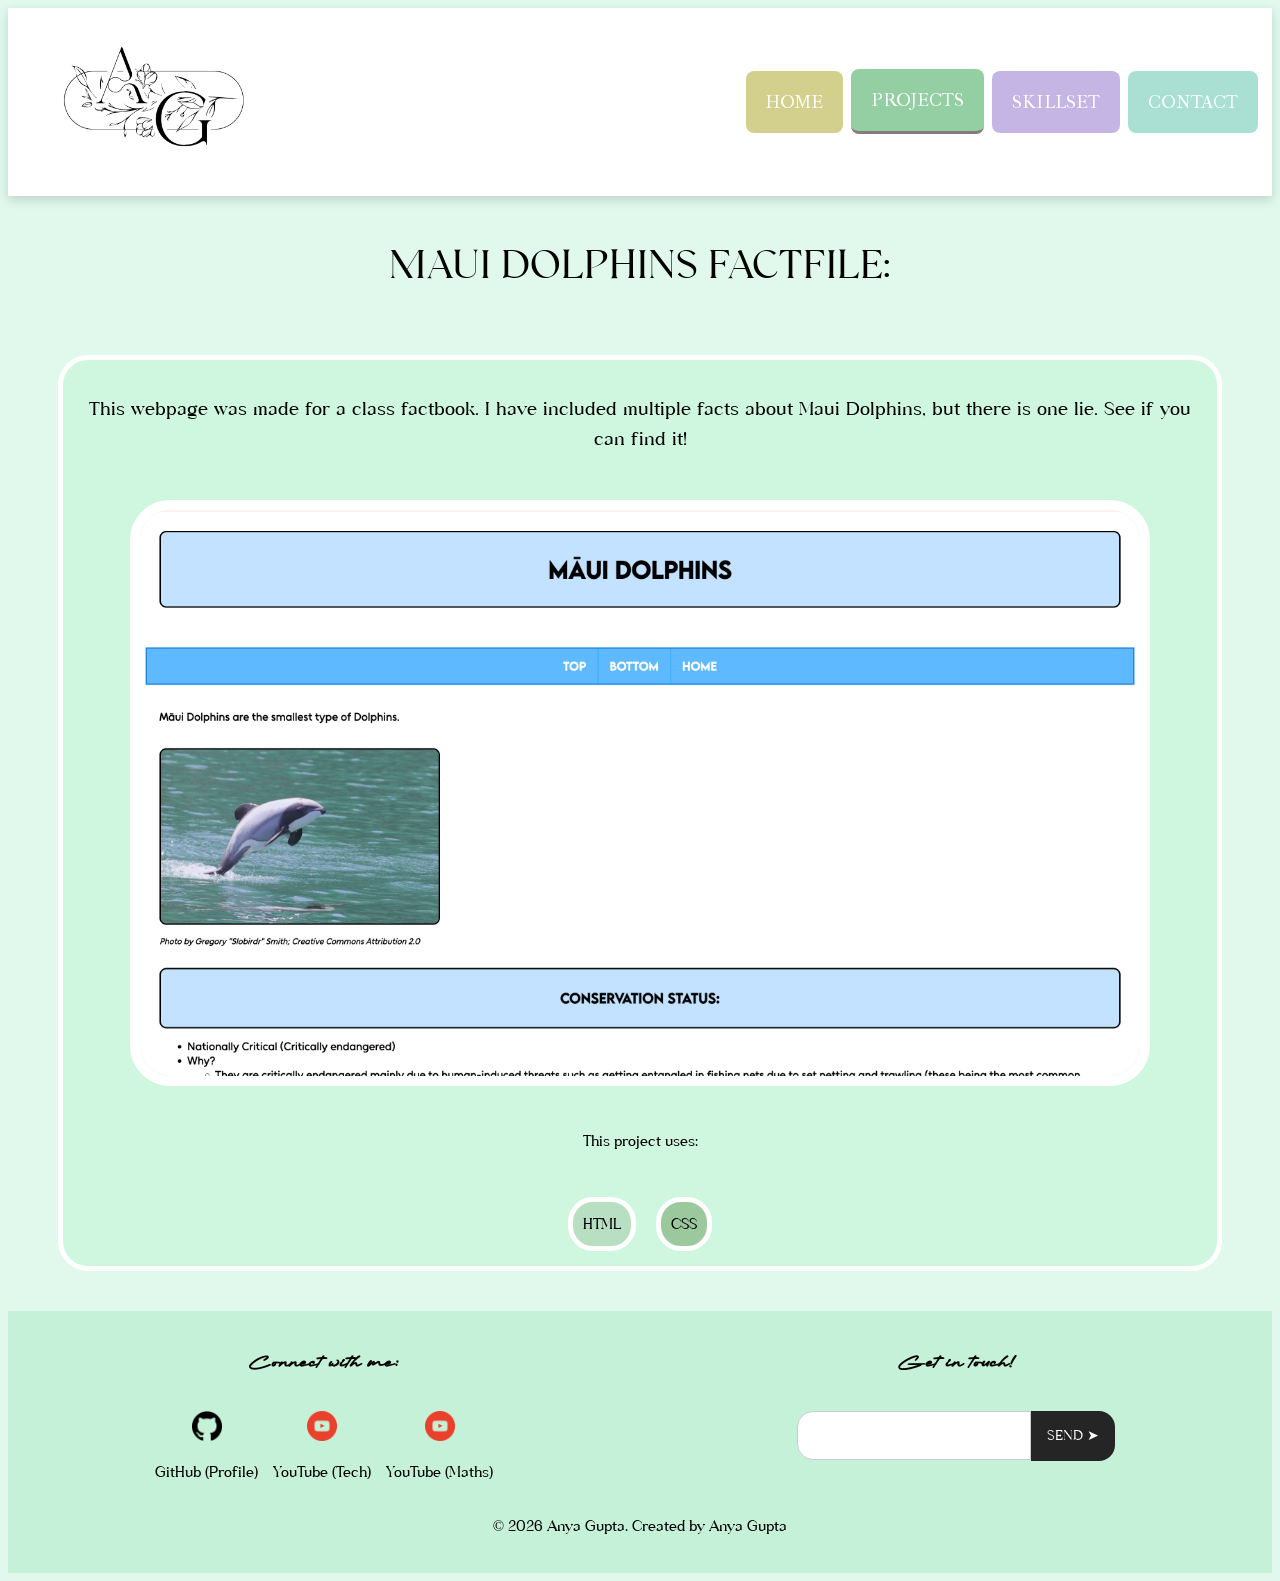
==== Pages/ayle_project_page.html @ 573f2d60 "Added a page for each of my projects to make it more clearer" ====
<!DOCTYPE html>
<html lang="en">
<head>
    <meta charset="UTF-8">
    <meta name="viewport" content="width=device-width, initial-scale=1.0">
    <title>Anya's Portfolio</title>
    <link rel="stylesheet" href="style.css">
</head>
<body class="projects">

    <ul class="navigationBar">
        <li class="mainLogo">
            <a class="mainTitle" href="index.html"><img src="../Images/Logo.png" alt="Logo" class="logoImg"></a>
        </li>
        <li><a class="homeNav" href="index.html">HOME</a></li>
        <li><a class="projectsNav active" href="projects.html">PROJECTS</a></li>
        <li><a class="skillsetNav" href="skillset.html">SKILLSET</a></li>
        <li><a class="contactMeNav" href="contact.html">CONTACT</a></li>
    </ul>

    <p class="projectsTitle">MAUI DOLPHINS FACTFILE:</p>
    
    <div class="projectsBox">

        <a href="../Māui Dolphins Portfolio/maui_dolphin.html" target="_blank">
            <div class="eachProject">
                <p class="projectDescription">This webpage was made for a class factbook. I have included multiple facts about Maui Dolphins, but there is one lie. See if you can find it!</p>
                <img class="projectImage" src="../Images/Maui_Dolphins_Image.png" alt="">
                <p class="projectDescriptionLanguage">This project uses:</p>
                <div class="languages">
                    <p class="mintSkill"> HTML</p>
                    <p class="greenSkill"> CSS</p>
                </div>
            </div>
        </a> 

    </div>


    <footer>
        <div class="myFooter">
            <div class="footerStuff">
                <h2> Connect with me:</h2>
                <div class="connectionsFooter">
                    <a href="https://github.com/Anya-Gupta2025" target="_blank">
                        <img src="../Images/github_Logo.png" alt="GitHub Logo" class="footerLogos">
                        <p>GitHub (Profile)</p>
                    </a>
                    <a href="https://www.youtube.com/@2minuteinfo771" target="_blank">
                        <img src="../Images/youtube_Logo.png" alt="YouTube Logo" class="footerLogos">
                        <p>YouTube (Tech)</p>
                    </a>
                    <a href="https://www.youtube.com/@AYLE2024" target="_blank">
                        <img src="../Images/youtube_Logo.png" alt="YouTube Logo" class="footerLogos">
                        <p>YouTube (Maths)</p>
                    </a>
                </div>    
            </div>
            <br>
            <div class="footerEmailingBox">
                <h2> Get in touch!</h2>
                <form action="mailto:guptaan@wsc.school.nz" method="post" enctype="text/plain">
                    <textarea name="message" placeholder="Start typing your message here..." required> </textarea>
                    <button class="title" type="submit">SEND ➤</button>
                </form>
            </div>
        </div>
        
        <p>© 2026 Anya Gupta. Created by Anya Gupta</p>
    </footer>

</body>
</html>

<!--Anya Gup&#0137;ta-->
---- Pages/style.css ----
/* Colouring the different pages' backgrounds and footers */
.home {
    background-color: #f9f6e0;
}

.home footer {
    background-color: #f1d9b9;
}

.skillset {
    background-color: #ece0f9;
}

.skillset footer {
    background-color: #e6c6f1;
}

.contact {
    background-color: #e0f8f9;
}

.contact footer {
    background-color: #bcddde;
}

.projects {
    background-color: #e0f9ec;
}

.projects footer {
    background-color: #c6f1d9;
}


/* Normal Text Styling */

    p {
        font-family: body;
        font-size: 15px;
        line-height: 1.6;
    }


/* heading style */

    h2 {
        font-family: mainTitle;
        font-size: 20px;
        line-height: 1.6;
    }


/* Title styling */

    .title {
        font-family: title;
        font-size: 25px;
    }


/* Navigation Bar */

    .navigationBar {
        position: sticky;       /* keeps navbar visible at top */
        top: 0; 
        z-index: 10000;
        isolation: isolate;
        font-family: otherText;
        list-style: none;
        padding: 14px;
        margin: 0px;
        display: flex;
        align-items: center;
        background-color: white;
        box-shadow: 0px 4px 10px rgba(0, 0, 0, 0.15);
    }

    .homeNav {
        background-color: rgb(211, 208, 142);
    }

    .projectsNav {
        background-color: #93cfa3;
    }

    .skillsetNav {
        background-color: #c4b5e5;
    }

    .contactMeNav {
        background-color: #aae0d3;
    } 
    
    .navigationBar li {
        margin-left: 8px;
    }

    .navigationBar li a {
        display: block;
        padding: 20px;
        text-decoration: none;
        border-radius: 8px;
        transition: filter 2s ease, transform 2s ease;

    }

    .navigationBar li:not(.mainLogo) a:hover {
        filter: brightness(80%);
        box-shadow: 0px 4px 10px rgba(0, 0, 0, 0.15);
    }
    
    .navigationBar li a:hover {
        transform: translateY(-2px) scale(1.05);
    }

    .navigationBar li:not(.mainLogo) a {
        color: white;
    }

    .mainTitle {
        font-family: mainTitle;
        color: black;
        font-size: 30px;
        font-weight: bold;
        padding-right: 50px;
    } 

    .navigationBar li a.active {
        border-bottom: 3px solid rgb(134, 123, 123);
    }

    .mainLogo {
        margin-right: auto;
        display: flex;
        align-items: center;
    }

    .logoImg {
        width: 200px;
        border-radius: 10px;
    }

/* Profile Picture and Introduction on Homepage */   
    .homeIntro {
        padding: 20px 50px;
        display: flex;
        flex-wrap: wrap;
        align-items: center;
        justify-content: space-around;
        gap: 40px;

    }

    .profilePic img {
        width: 300px;
        border-radius: 1000px;
        border: 5px solid rgb(255, 235, 134);
        object-fit: cover;
        vertical-align: middle;
    }

    .introText {
        flex: 1;
    }

/* Projects Page */

    .projectsTitle {
        font-family: title;
        font-size: 40px;
        text-align: center;
    }


    .projectsBox {
        padding: 15px 50px;
        display: flex;
        flex-wrap: wrap;
        align-items: center;
        justify-content: center;
        gap: 40px;
        padding-bottom: 40px;
    }

    .projectsBox a {
        text-decoration: none;
    }

    .eachProject {
        display: flex;
        flex-direction: column;
        align-items: center;
        justify-content: center;
        border: 5px solid white;
        border-radius: 30px;
        background-color: #cff6df;
    }

    .eachProject p{
        color: black;
        text-align: center;
    }

    .projectTitle {
        font-family: mainTitle;
        font-size: 30px;
        padding: 0 50px;
    }

    .languages {
        display: flex;
        gap: 20px;
        align-items: center;
        justify-content: center;
        padding: 0 16px;
    }

    .mintSkill, .greenSkill, .darkGreenSkill {
        flex: 1;
        padding: 10px;
        border-radius: 25px;
        border: 5px solid rgb(255, 255, 255);
    }

    .mintSkill, .greenSkill, .darkGreenSkill, .eachProject {
        transition: filter 1s ease, transform 1s ease;
    }

    .mintSkill:hover, .greenSkill:hover, .darkGreenSkill:hover, .eachProject:hover {
        transform: scale(1.05);
        filter: brightness(90%) drop-shadow(rgb(50, 88, 67) 0px 10px 5px);
    }

    .mintSkill {
        background-color: #b8dfc2;
    }

    .greenSkill {
        background-color: #9bc99d;
    }

    .darkGreenSkill {
        background-color: rgb(108, 154, 108);
    }

    .projectImage {
        width: 90%;
        max-width: 1000px;
        border-radius: 40px;
        border: 10px solid white;
        margin: 14px;
        object-fit: cover;
    }

/* Contact Page */

.contact{
    font-family: body;
}
    
.contactBox{
        width: 100%;
        height: 80vh;
        display: flex;
        align-items: center;
        justify-content: center;
    }

    .contactBox form {
        background-color: white;
        width: 500px;
        padding: 30px;
        font-size: 18px;
    }

    .messageIcon{
        display: flex;
        align-items: center;
        justify-content: center;
        margin-bottom: 10px;
    }

    .messageIcon p{
        font-size: 25px;
    }

    .messageIcon span {
        font-size: 25px;
        font-weight: bold;
        margin-left: 15px;
    }

    .contact form input, .contact textarea {
        width: 100%;
        border-top: none;
        border-left: none;
        border-right: none;
        border-right: none;
        border-bottom: 1px solid black;
        font-family: body;
    }

    #inputField {
        padding-bottom: 20px;
        display: flex;
        align-items: center;
    }

    .sendButton {
        width: 100px;
        border: none;
        background-color: black;
        color: white;
        font-size: 16px;
        padding: 10px;
        border-radius: 50px;
        transition: transform 1s ease, filter 1s ease;  
    }

    .sendButton:hover {
        transform: scale(1.05);
        filter: brightness(80%);
    }

/* Skillset Page */

    .skillsetBox {
        padding: 40px 20px;
        display: flex;
        flex-wrap: wrap;
        align-items: center;
        justify-content: center;
        gap: 40px;
        padding-bottom: 40px;
    }

    .eachSkill {
        display: flex;
        flex-direction: column;
        align-items: center;
        justify-content: center;
        border: 5px solid white;
        border-radius: 30px;
        background-color: #e3caf1;
        box-shadow: 0px 4px 10px rgba(0, 0, 0, 0.15);
        transition: transform 1s ease;
    }

    .eachSkill:hover {
        transform: scale(1.05);
    }

    .eachSkill p{
        color: black;
        text-align: center;
    }

    .skillTitle {
        font-family: mainTitle;
        font-size: 30px;
        padding: 0 50px;
    }

    .lavenderFeature, .purpleFeature {
        flex: 1;
        padding: 10px;
        border-radius: 25px;
        border: 3px solid rgb(255, 255, 255);
    }

    .lavenderFeature {
        background-color: rgb(225, 210, 242);
    }

    .purpleFeature {
        background-color: rgb(185, 162, 211);
    }

    .skillImageHTML {
        width: 100px;
        margin-bottom: 20px;
    }
    
    .skillImageCSS {
        width: 75px;
        margin-bottom: 20px;
    }

    .skillImageJS {
        width: 110px;
        margin-bottom: 20px;
    }

    .skillImageJava {
        width: 60px;
        margin-bottom: 20px;
    }

    .skillImagePython {
        width: 110px;
        margin-bottom: 20px;
    }

/* Each Project Page */
    .projectDescription {
        font-family: body;
        padding: 14px;
        font-size: 19px;
    }

    .projectDescriptionLanguage {
        font-family: body;
        padding: 14px;
        font-size: 15px;
    }


/* Footer */
    footer {
        text-align: center;
        padding: 20px;

    }

    .myFooter {
        display: flex;
        gap: 20px;
    }

    .footerStuff {
        flex: 1;
        display: flex;
        flex-direction: column;
        align-items: center;
        gap: 15px;
    }

    .connectionsFooter {
        display: flex;
        gap: 15px;
    }

    .connectionsFooter a {
        text-decoration: none;
        color: black;
    }

    .footerLogos {
        width: 30px;
    }

    .footerLogos, .connectionsFooter a {
        transition: transform 2s ease;
    }

    .footerLogos:hover, .connectionsFooter a:hover {
        transform: scale(1.2);
    }

    /* Contact Form */
        
        .footerEmailingBox {
            flex: 1;
            display: flex;
            flex-direction: column;
            align-items: center;
            gap: 15px;
        }

        .footerEmailingBox form {
            display: flex;
            gap: 0px;
        }

        .footerEmailingBox textarea {
            width: 200px;
            height: 15px;
            padding: 16px;
            border: 1px solid #ccc;
            border-radius: 16px 0 0 16px;
            resize: none;            
            font-family: body;
        }

        .footerEmailingBox button {
            padding: 16px;
            border: none;
            background-color: #252525;
            cursor: pointer;
            font-size: 14px;
            color: white;
            transition: filter 2s ease;
            border-radius: 0 16px 16px 0;
        }

        .footerEmailingBox button:hover {
            filter: brightness(50%);
        }

/* Fonts */

    @font-face {
    font-family: mainTitle; 
    src: url(../Fonts/mayonice/Mayonice.ttf); 
    }

    @font-face {
        font-family: otherText;
        src: url(../Fonts/im_fell_types/IM\ Fell\ French\ Canon/FeFCrm2.ttf);
    }

    @font-face {
        font-family: body;
        src: url(../Fonts/Classyvogueregular.ttf);
    }

    @font-face {
        font-family: title;
        src: url(../Fonts/wolfpack-Regular.ttf)
    }
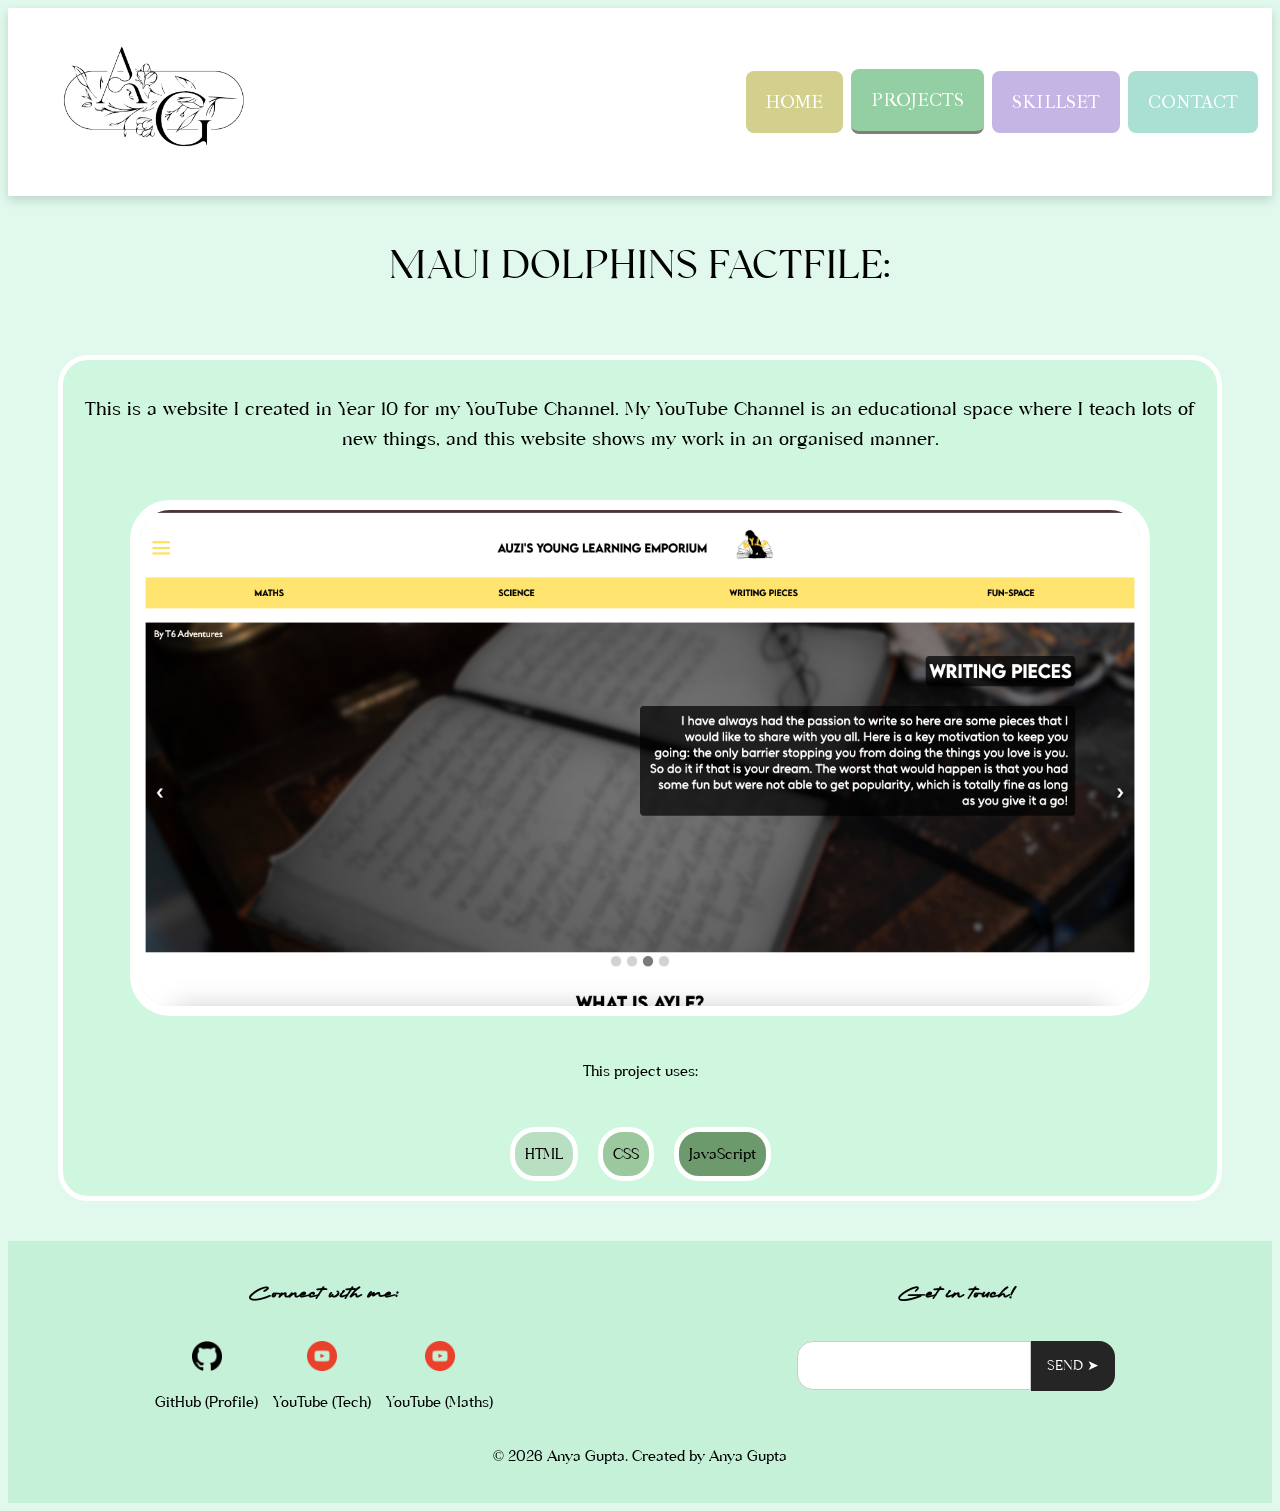
==== commit 4ca48faa: "Fixed some errors for my project pages" ====
--- a/Pages/ayle_project_page.html
+++ b/Pages/ayle_project_page.html
@@ -22,17 +22,18 @@
     
     <div class="projectsBox">
 
-        <a href="../Māui Dolphins Portfolio/maui_dolphin.html" target="_blank">
+        <a href="https://anya-gupta2025.github.io/AnyaGupta-year-10-website/" target="_blank">
             <div class="eachProject">
-                <p class="projectDescription">This webpage was made for a class factbook. I have included multiple facts about Maui Dolphins, but there is one lie. See if you can find it!</p>
-                <img class="projectImage" src="../Images/Maui_Dolphins_Image.png" alt="">
+                <p class="projectDescription">This is a website I created in Year 10 for my YouTube Channel. My YouTube Channel is an educational space where I teach lots of new things, and this website shows my work in an organised manner.</p>
+                <img class="projectImage" src="../Images/AYLE_Website.png" alt="Website Image">
                 <p class="projectDescriptionLanguage">This project uses:</p>
                 <div class="languages">
                     <p class="mintSkill"> HTML</p>
                     <p class="greenSkill"> CSS</p>
+                    <p class="darkGreenSkill"> JavaScript</p>
                 </div>
             </div>
-        </a> 
+        </a>
 
     </div>
 
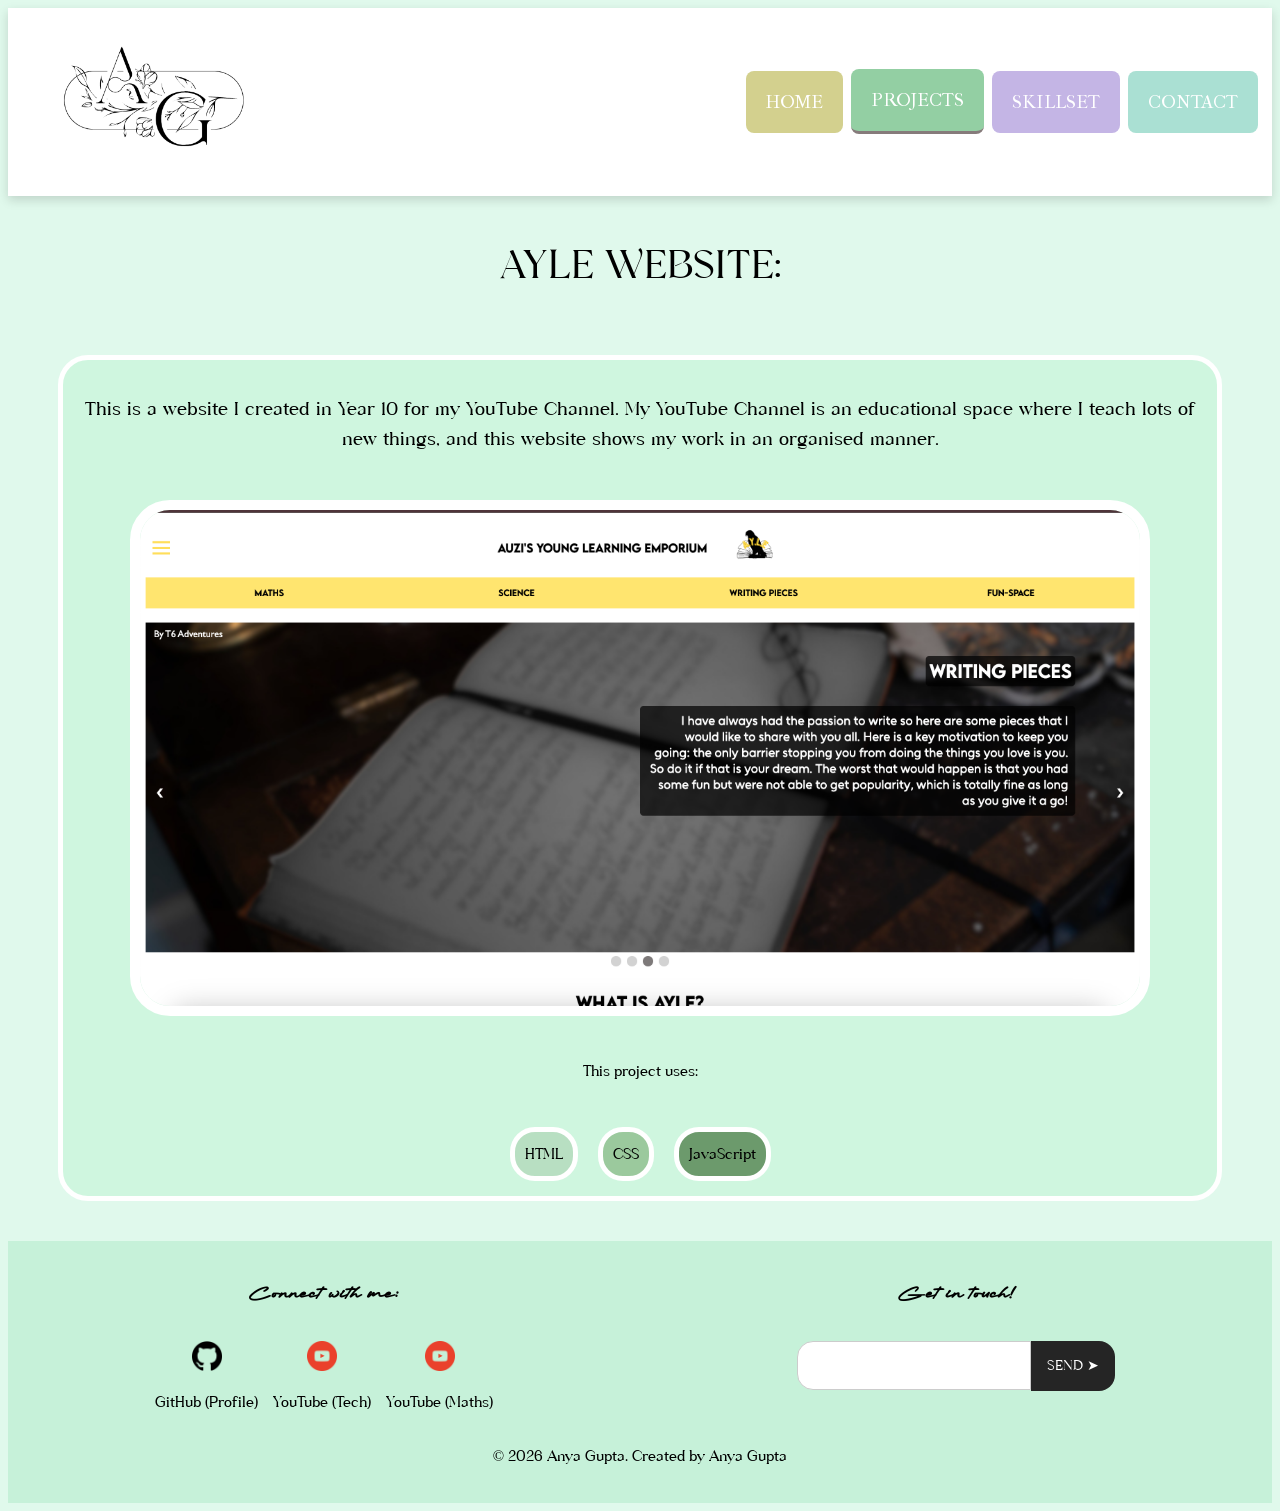
==== commit 07f040f4: "Updated name of one of the pages (last fix)" ====
--- a/Pages/ayle_project_page.html
+++ b/Pages/ayle_project_page.html
@@ -18,7 +18,7 @@
         <li><a class="contactMeNav" href="contact.html">CONTACT</a></li>
     </ul>
 
-    <p class="projectsTitle">MAUI DOLPHINS FACTFILE:</p>
+    <p class="projectsTitle">AYLE WEBSITE:</p>
     
     <div class="projectsBox">
 
